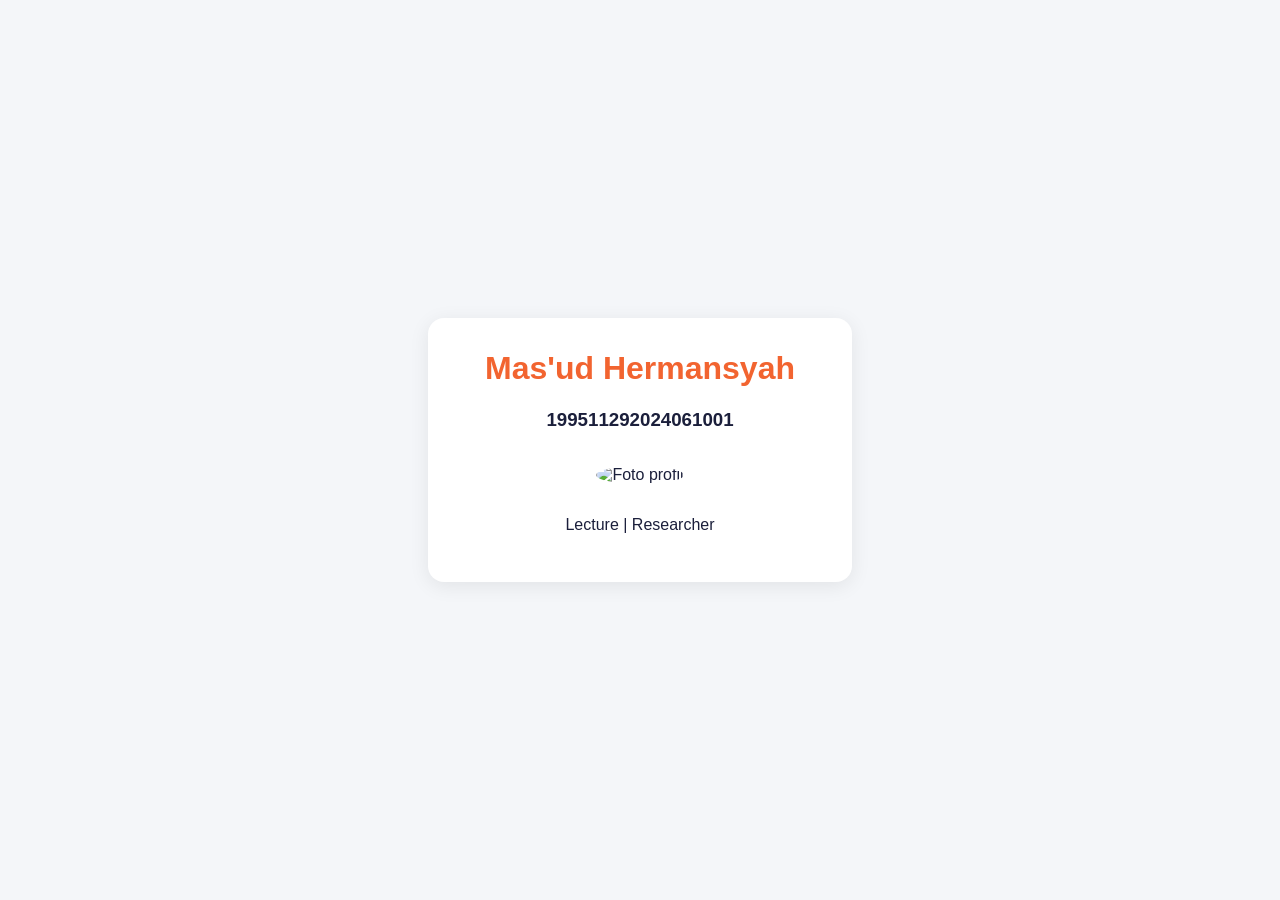
==== praktikum_1/index.html @ 433746f6 "add" ====
<!DOCTYPE html>
<html lang="id">
<head>
<meta charset="UTF-8">
<title>Biodata Diri</title>
<link rel="stylesheet" href="style.css">
</head>
<body>
<div class="card">
<h1>Mas'ud Hermansyah</h1>
<h3>199511292024061001</h3>
<img src="foto.jpg" alt="Foto profil">
<p>Lecture | Researcher</p>
</div>
</body
---- praktikum_1/style.css ----
body {
font-family: Arial, sans-serif;
color: #1B1F3B;
margin: 0;
padding: 20px;
background-color: #F4F6F9;
display: flex;
justify-content: center;
align-items: center;
min-height: 100vh;
box-sizing: border-box;
}
.card {
background-color: #FFFFFF;
padding: 32px;
border-radius: 16px;
box-shadow: 0 4px 20px rgba(0, 0, 0, 0.08); /* Efek bayangan halus */
width: 100%;
max-width: 360px;
text-align: center;
h1 {
color: #F26430;
margin-top: 0;
}
img {
width: 140px;
height: 140px;
object-fit: cover;
border-radius: 50%;
margin: 16px 0;
}
a:hover {
color: #2E86FF;
}
}
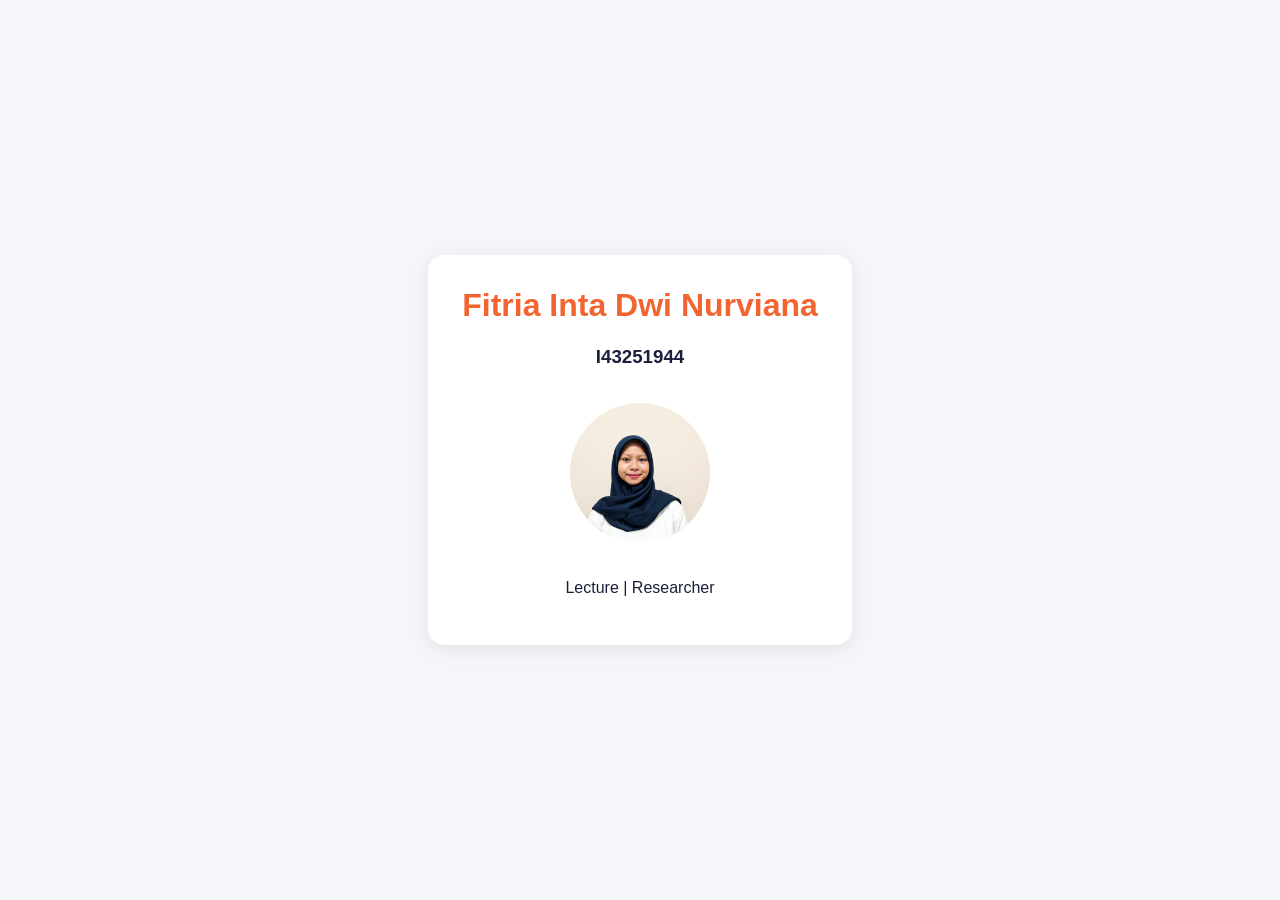
==== commit f8ab82b5: "update" ====
--- a/praktikum_1/index.html
+++ b/praktikum_1/index.html
@@ -7,9 +7,9 @@
 </head>
 <body>
 <div class="card">
-<h1>Mas'ud Hermansyah</h1>
-<h3>199511292024061001</h3>
-<img src="foto.jpg" alt="Foto profil">
+<h1>Fitria Inta Dwi Nurviana</h1>
+<h3>I43251944</h3>
+<img src="images/foto profil.jpg" alt="Foto profil">
 <p>Lecture | Researcher</p>
 </div>
 </body
--- a/praktikum_1/style.css
+++ b/praktikum_1/style.css
@@ -32,4 +32,4 @@
 a:hover {
 color: #2E86FF;
 }
-}+}
